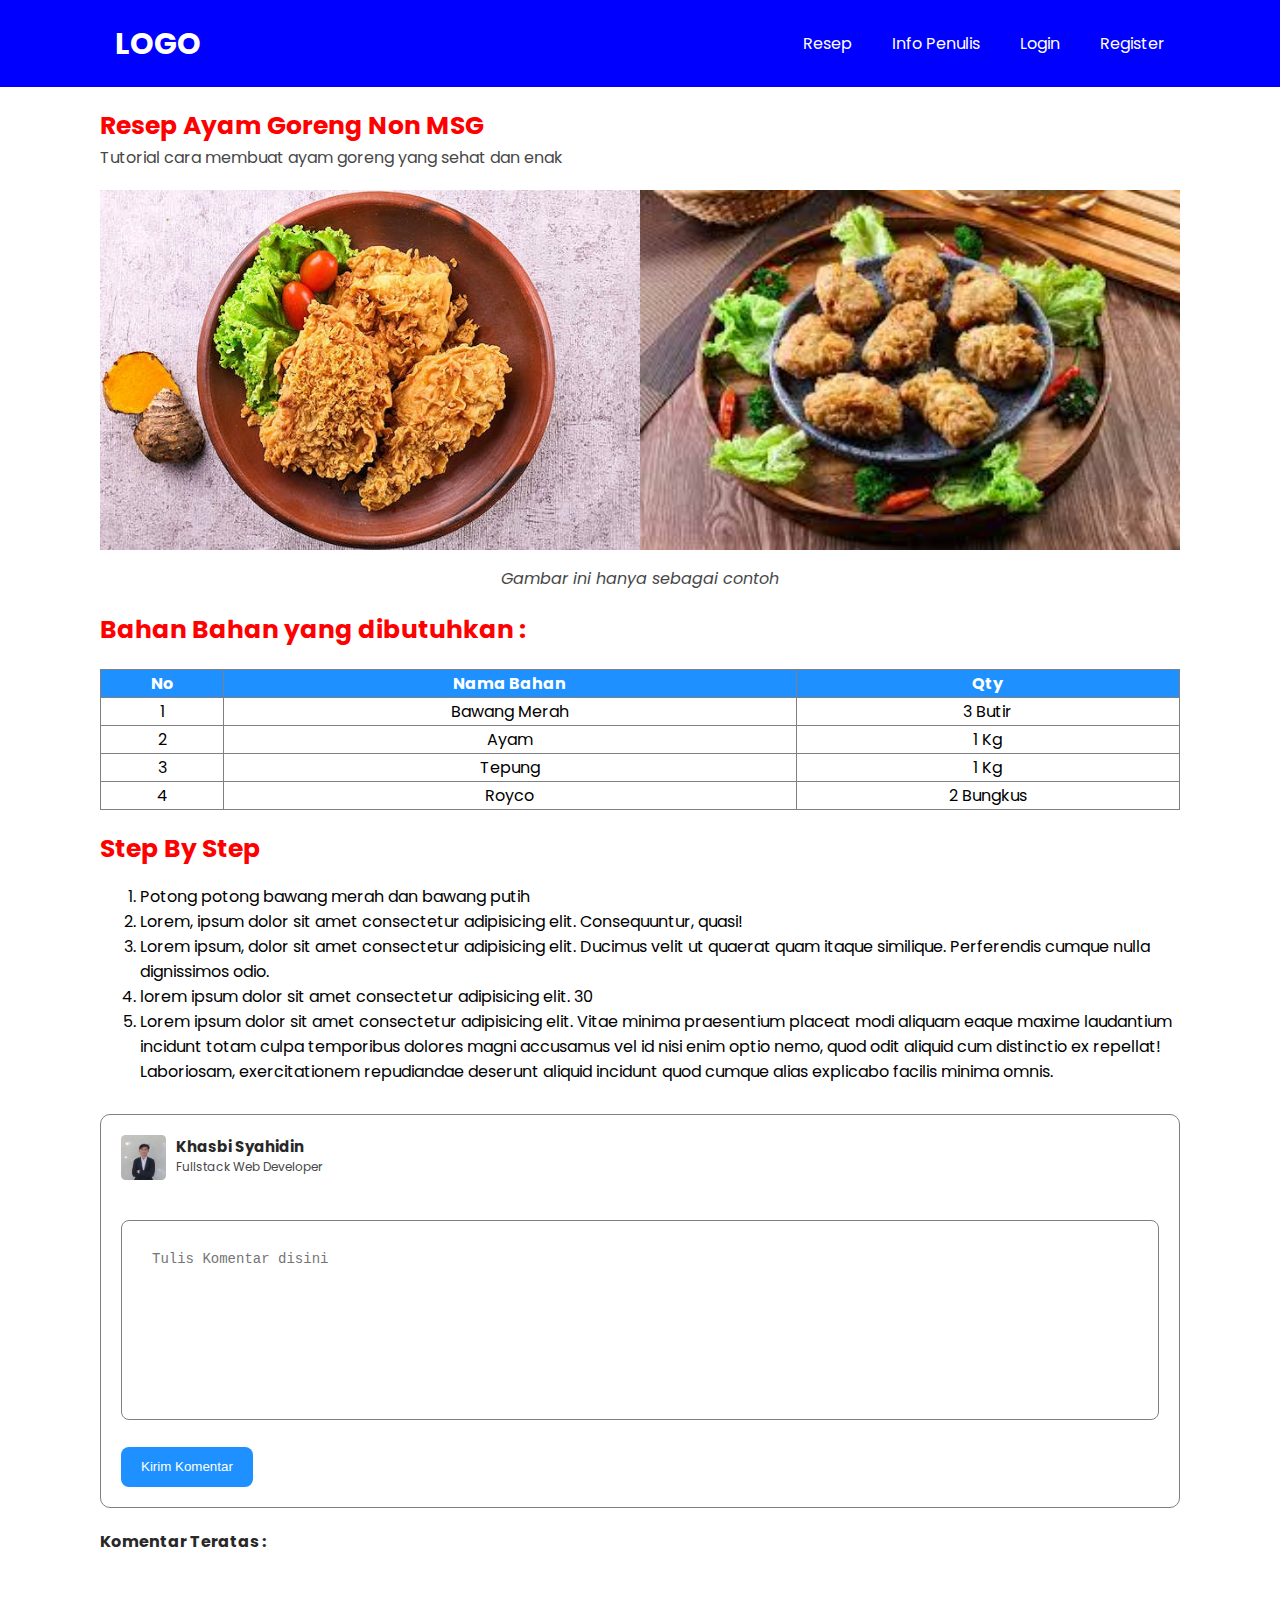
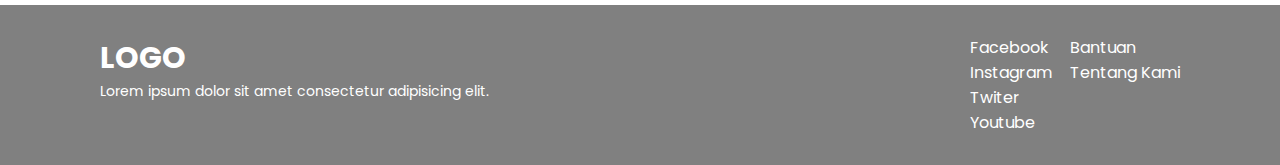
==== index.html @ 2546efcc "upload" ====
<!DOCTYPE html>
<html lang="en">
  <head>
    <meta charset="UTF-8" />
    <meta name="viewport" content="width=device-width, initial-scale=1.0" />
    <title>Document</title>
    <link rel="stylesheet" href="resep.css" />
    <link rel="preconnect" href="https://fonts.googleapis.com" />
    <link rel="preconnect" href="https://fonts.gstatic.com" crossorigin />
    <link
      href="https://fonts.googleapis.com/css2?family=Poppins:ital,wght@0,100;0,200;0,300;0,400;0,500;0,600;0,700;0,800;0,900;1,100;1,200;1,300;1,400;1,500;1,600;1,700;1,800;1,900&display=swap"
      rel="stylesheet"
    />
  </head>
  <body>
    <nav>
      <div class="container">
        <div class="content">
          <span class="logo">LOGO</span>
          <ul class="list-navbar">
            <li><a href="">Resep</a></li>
            <li><a href="">Info Penulis</a></li>
            <li><a href="login.html">Login</a></li>
            <li><a href="register.html">Register</a></li>
          </ul>
        </div>
      </div>
    </nav>
    <section id="resep">
      <div class="container">
        <h1 class="title">Resep Ayam Goreng Non MSG</h1>
        <p class="sub-title">
          Tutorial cara membuat ayam goreng yang sehat dan enak
        </p>
        <div class="gambar">
          <img src="ayamgoreng2.jpeg" alt="" class="ayam" />
          <img src="ayamgoreng.jpeg" alt="" class="ayam" />
        </div>
        <p class="info-image">Gambar ini hanya sebagai contoh</p>
        <article>
          <h4 class="title">Bahan Bahan yang dibutuhkan :</h4>
          <!-- <ol class="bahan">
            <li>1 ekor ayam</li>
            <li>1 Bungkus Royco</li>
            <li>3 buah bawang merah</li>
            <li>2 buah bawang putih</li>
            <li>1/2 liter minyak goreng</li>
          </ol> -->
          <table border="1" style="border-collapse: collapse">
            <tr>
              <th>No</th>
              <th>Nama Bahan</th>
              <th>Qty</th>
            </tr>
            <tr>
              <td>1</td>
              <td>Bawang Merah</td>
              <td>3 Butir</td>
            </tr>
            <tr>
              <td>2</td>
              <td>Ayam</td>
              <td>1 Kg</td>
            </tr>
            <tr>
              <td>3</td>
              <td>Tepung</td>
              <td>1 Kg</td>
            </tr>
            <tr>
              <td>4</td>
              <td>Royco</td>
              <td>2 Bungkus</td>
            </tr>
          </table>
          <h4 class="title">Step By Step</h4>
          <ol class="bahan">
            <li>Potong potong bawang merah dan bawang putih</li>
            <li>
              Lorem, ipsum dolor sit amet consectetur adipisicing elit.
              Consequuntur, quasi!
            </li>
            <li>
              Lorem ipsum, dolor sit amet consectetur adipisicing elit. Ducimus
              velit ut quaerat quam itaque similique. Perferendis cumque nulla
              dignissimos odio.
            </li>
            <li>lorem ipsum dolor sit amet consectetur adipisicing elit. 30</li>
            <li>
              Lorem ipsum dolor sit amet consectetur adipisicing elit. Vitae
              minima praesentium placeat modi aliquam eaque maxime laudantium
              incidunt totam culpa temporibus dolores magni accusamus vel id
              nisi enim optio nemo, quod odit aliquid cum distinctio ex
              repellat! Laboriosam, exercitationem repudiandae deserunt aliquid
              incidunt quod cumque alias explicabo facilis minima omnis.
            </li>
          </ol>
        </article>
      </div>
    </section>
    <section id="comment">
      <div class="container">
        <div class="content-comment">
          <div class="profile">
            <img class="img-profile" src="profile.png" alt="" />
            <div class="title-profile">
              <h6>Khasbi Syahidin</h6>
              <p>Fullstack Web Developer</p>
            </div>
          </div>
          <div class="comment">
            <textarea
              id="commentInput"
              name=""
              id=""
              placeholder="Tulis Komentar disini"
            ></textarea>
            <button type="submit" onclick="addComment()" class="submit">
              Kirim Komentar
            </button>
          </div>
        </div>
        <h4>Komentar Teratas :</h4>
        <div class="example-comment">
          <!-- <div class="card">
            <h6 class="title-card">Fatih Abiyyi Arfat</h6>
            <p class="message">
              Sangat bermanfaat kak artikelnya!, terimakasih
            </p>
          </div> -->
          <ul id="commentList"></ul>
        </div>
      </div>
    </section>
    <footer id="footer">
      <div class="container">
        <div class="content-footer">
          <div class="about">
            <div class="logo">
              <span>LOGO</span>
            </div>
            <p class="adress">
              Lorem ipsum dolor sit amet consectetur adipisicing elit.
            </p>
          </div>
          <div class="detail">
            <div class="sosmed">
              <ul class="list-sosmed">
                <li><a href="">Facebook</a></li>
                <li><a href="">Instagram</a></li>
                <li><a href="">Twiter</a></li>
                <li><a href="">Youtube</a></li>
              </ul>
            </div>
            <div class="other">
              <ul class="list-other">
                <li><a href="">Bantuan</a></li>
                <li><a href="">Tentang Kami</a></li>
              </ul>
            </div>
          </div>
        </div>
      </div>
    </footer>
    <script src="script.js"></script>
  </body>
</html>
---- resep.css ----
body{
    margin: 0;
    font-family: 'Poppins', sans-serif;
    overflow-x: hidden;
}
h1, h2, h3, h4, h5, h6{
    color: rgb(40, 40, 40);
}

p{
    color: rgb(71, 71, 71);
}
nav{
    padding: 15px;
    background-color: blue;
    
}

ul{    
    display: flex;
    justify-content: space-between;
    
    padding: 0;
    gap: 40px;
}
ul li{
    list-style: none;
}
ul li a{
    text-decoration: none;
    color: white;
}
.container{
    
    margin-right: 100px;
    margin-left: 100px;
}
.content{
    display: flex;
    justify-content: space-between;
}
.logo{
    font-size: 30px;
    font-weight: bold;
    color: white;
    margin: auto 0;
}

/* @media screen and (max-width: 768px) {
    .container{
        margin: 10px;
    }
    nav{
        padding: 10px, 0px;
    }

    ul li a{
        text-decoration: none;
        color: white;
        font-size: 12px;
    }
} */

.ayam{
    width: 50%;
}

.gambar{
    display: flex;
}

.title, .sub-title{
    margin: 0;
}

.title{
    margin-top: 20px;
}
.sub-title{
    margin-bottom: 20px;
}

.info-image{
    text-align: center;
    font-style: italic;
}

.bahan{
    display: flex;
    flex-direction: column;
    gap: 0;
}
.title-bahan{
    font-size: 20px;
    margin: 0;
}
table{
    width: 100%;
    margin: 20px 0;
}
td{
    text-align: center;
}
th{
    background-color:dodgerblue;
    color: white;
}
.nama-bahan{
}

footer{
    background-color: gray;
    padding-top: 20px;
    padding: 30px 0;
}
.sosmed{
    color: aquamarine;
}

.detail{
    display: flex;
    gap: 18px;
}

.content-footer{
    display: flex;
    flex-direction: row;
    justify-content: space-between;
    gap: 30px;
}
.sosmed .list-sosmed, .list-other{
    display: flex;
    flex-direction: column;
    gap: 0;
    margin: 0;
}

.adress{
    font-size: 14px;
    color: white;
    margin: 0;
}

.detail{
    display: flex;
    flex-direction: row;
}

#comment{
    margin: 30px 0;
}
.content-comment{
    border-radius: 10px;
    /* color: white; */
    border: 1px solid gray;
}
.profile{
    display: flex;
    padding: 20px;
}

.comment textarea{
    width: 100%;
    height: 200px;
    padding: 30px;
    resize: none;
    box-sizing: border-box;
    font-size: 14px;
    border-radius: 8px;
    border: 1px solid gray;
}

.comment{
    padding: 20px;
}

.img-profile{
    width: 45px;
    height: 45px;
    border-radius: 10%;
}

.title-profile{
    margin: 0, auto;
    padding: 0px 10px;
    
}

.title-profile h6{
    margin: 0;
    font-size: 15px;
}
.title-profile p{
    margin: 0;
    font-size: 12px;
}

.submit{
    background-color: dodgerblue;
    border: none;
    border-radius: 8px;
    height: 40px;
    color: white;
    padding: 10px 20px;
    margin-top: 20px;
}

.example-comment{
    display: flex;
    flex-wrap: wrap;
    margin: 10px 0;
    gap: 10px;
    width: 100%;
    overflow-x: scroll;
    /* justify-content: space-between; */
}

.card{
    padding: 20px;
    border-radius: 10px;
    border: 1px solid gray;
    /* width: 42%; */
    /* box-sizing: content-box; */
    /* max-width: 40%; */
}

#commentList{
    gap: 10px;
    display: flex;
}

.title-card{
    margin: 0;
    font-size: 14px;
    box-sizing: border-box;
}

.message{
    margin: 0;
    font-size: 10px;
    box-sizing: border-box;
}

#commentList{
    margin: 0;
    gap: 0;
}

.icon{
    visibility: hidden;
    margin: auto 0;
    width: 40px;
    color: white;
}

@media screen and (max-width: 768px){
    .container{
        margin: 0 15px;
    }
    .content .list-navbar{
        visibility: hidden;
        position: absolute;
    }
    

    .icon{
        visibility: visible;
    }
    .logo{
        font-size: 20px;

    }
    .sub-title{
        font-size: 10px;
    }
    h1{
        font-size: 16px;
    }
    p{
        font-size: 10px;
    }
    .title{
        font-size: 18px;
    }
    ol{
        padding: 0 10px;
    }
    ol li{
        font-size: 12px;
    }
    .submit{
        font-size: 12px;
        /* padding: 10px; */
        height: 30px;
        margin-top: 8px;
    }
    table{
        font-size: 12px;
    }
    .comment, .profile{
        padding: 10px;
    }
    #commentInput{
        padding: 10px;
        height: 100px;
        font-size: 12px;
    }
    .card{
        padding: 10px;
    }
    .about, .adress{
        font-size: 12px;
    }
    .detail .sosmed .list-sosmed li a, .list-other li a{
        font-size: 12px;
    }
    .content-footer{
        gap: 10px;
    }
}
@media screen and (max-width: 375px){
    .title{
        font-size: 16px;
        color: blue;
    }
}

@media screen and (min-width: 500px){
    .title{
        color: red;
        font-size: 25px;
    }
}
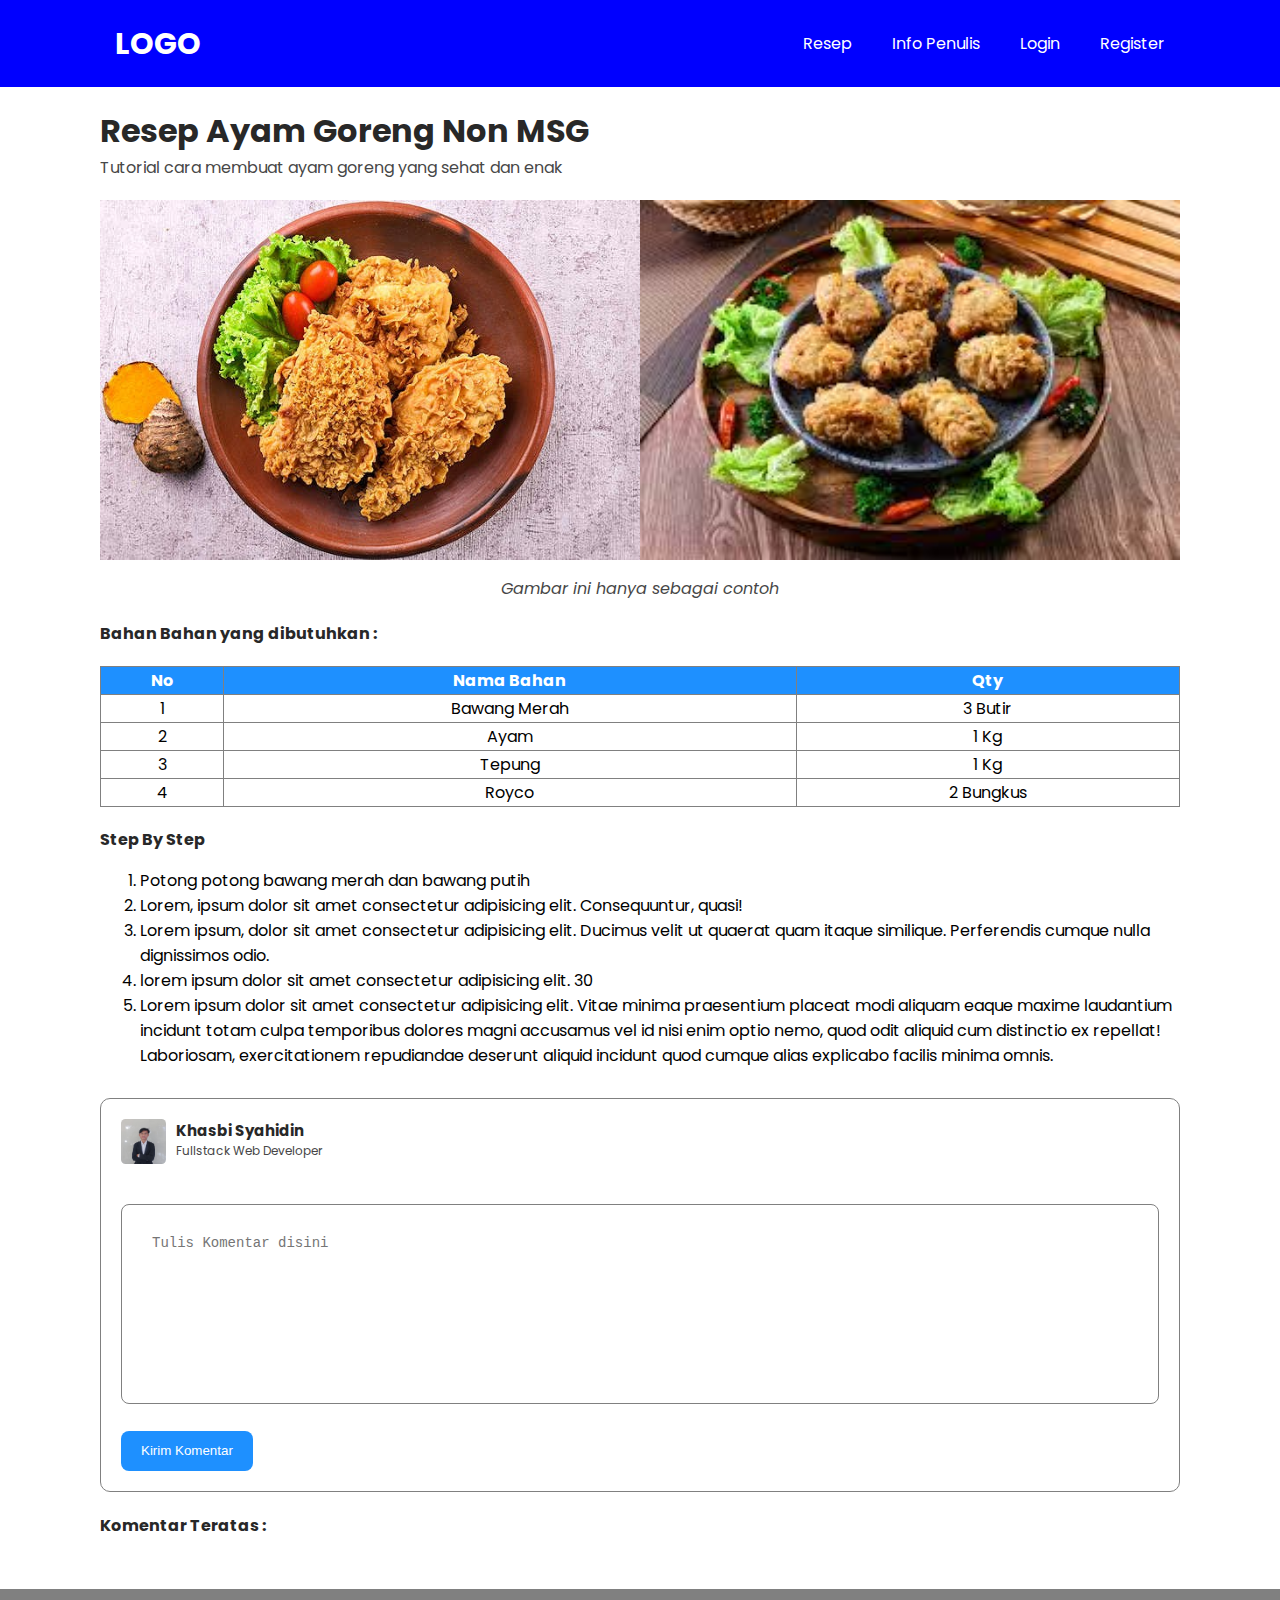
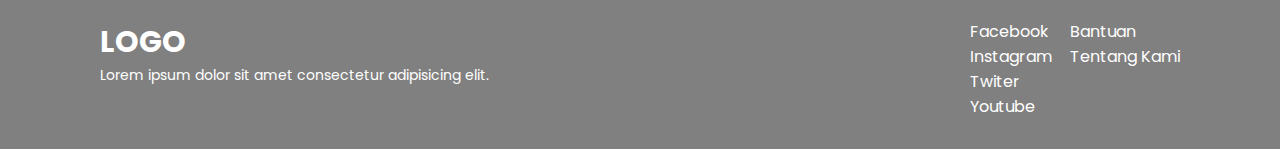
==== commit 6486c735: "rename file css" ====
--- a/index.html
+++ b/index.html
@@ -3,8 +3,8 @@
   <head>
     <meta charset="UTF-8" />
     <meta name="viewport" content="width=device-width, initial-scale=1.0" />
-    <title>Document</title>
-    <link rel="stylesheet" href="resep.css" />
+    <title>Resep Ayam Goreng | Khasbi Syahidin</title>
+    <link rel="stylesheet" href="style.css" />
     <link rel="preconnect" href="https://fonts.googleapis.com" />
     <link rel="preconnect" href="https://fonts.gstatic.com" crossorigin />
     <link
--- a/style.css
+++ b/style.css
@@ -0,0 +1,327 @@
+body{
+    margin: 0;
+    font-family: 'Poppins', sans-serif;
+    overflow-x: hidden;
+}
+h1, h2, h3, h4, h5, h6{
+    color: rgb(40, 40, 40);
+}
+
+p{
+    color: rgb(71, 71, 71);
+}
+nav{
+    padding: 15px;
+    background-color: blue;
+    
+}
+
+ul{    
+    display: flex;
+    justify-content: space-between;
+    
+    padding: 0;
+    gap: 40px;
+}
+ul li{
+    list-style: none;
+}
+ul li a{
+    text-decoration: none;
+    color: white;
+}
+.container{
+    
+    margin-right: 100px;
+    margin-left: 100px;
+}
+.content{
+    display: flex;
+    justify-content: space-between;
+}
+.logo{
+    font-size: 30px;
+    font-weight: bold;
+    color: white;
+    margin: auto 0;
+}
+
+/* @media screen and (max-width: 768px) {
+    .container{
+        margin: 10px;
+    }
+    nav{
+        padding: 10px, 0px;
+    }
+
+    ul li a{
+        text-decoration: none;
+        color: white;
+        font-size: 12px;
+    }
+} */
+
+.ayam{
+    width: 50%;
+}
+
+.gambar{
+    display: flex;
+}
+
+.title, .sub-title{
+    margin: 0;
+}
+
+.title{
+    margin-top: 20px;
+}
+.sub-title{
+    margin-bottom: 20px;
+}
+
+.info-image{
+    text-align: center;
+    font-style: italic;
+}
+
+.bahan{
+    display: flex;
+    flex-direction: column;
+    gap: 0;
+}
+.title-bahan{
+    font-size: 20px;
+    margin: 0;
+}
+table{
+    width: 100%;
+    margin: 20px 0;
+}
+td{
+    text-align: center;
+}
+th{
+    background-color:dodgerblue;
+    color: white;
+}
+.nama-bahan{
+}
+
+footer{
+    background-color: gray;
+    padding-top: 20px;
+    padding: 30px 0;
+}
+.sosmed{
+    color: aquamarine;
+}
+
+.detail{
+    display: flex;
+    gap: 18px;
+}
+
+.content-footer{
+    display: flex;
+    flex-direction: row;
+    justify-content: space-between;
+    gap: 30px;
+}
+.sosmed .list-sosmed, .list-other{
+    display: flex;
+    flex-direction: column;
+    gap: 0;
+    margin: 0;
+}
+
+.adress{
+    font-size: 14px;
+    color: white;
+    margin: 0;
+}
+
+.detail{
+    display: flex;
+    flex-direction: row;
+}
+
+#comment{
+    margin: 30px 0;
+}
+.content-comment{
+    border-radius: 10px;
+    /* color: white; */
+    border: 1px solid gray;
+}
+.profile{
+    display: flex;
+    padding: 20px;
+}
+
+.comment textarea{
+    width: 100%;
+    height: 200px;
+    padding: 30px;
+    resize: none;
+    box-sizing: border-box;
+    font-size: 14px;
+    border-radius: 8px;
+    border: 1px solid gray;
+}
+
+.comment{
+    padding: 20px;
+}
+
+.img-profile{
+    width: 45px;
+    height: 45px;
+    border-radius: 10%;
+}
+
+.title-profile{
+    margin: 0, auto;
+    padding: 0px 10px;
+    
+}
+
+.title-profile h6{
+    margin: 0;
+    font-size: 15px;
+}
+.title-profile p{
+    margin: 0;
+    font-size: 12px;
+}
+
+.submit{
+    background-color: dodgerblue;
+    border: none;
+    border-radius: 8px;
+    height: 40px;
+    color: white;
+    padding: 10px 20px;
+    margin-top: 20px;
+}
+
+.example-comment{
+    display: flex;
+    flex-wrap: wrap;
+    margin: 10px 0;
+    gap: 10px;
+    width: 100%;
+    overflow-x: scroll;
+    /* justify-content: space-between; */
+}
+
+.card{
+    padding: 20px;
+    border-radius: 10px;
+    border: 1px solid gray;
+    /* width: 42%; */
+    /* box-sizing: content-box; */
+    /* max-width: 40%; */
+}
+
+#commentList{
+    gap: 10px;
+    display: flex;
+}
+
+.title-card{
+    margin: 0;
+    font-size: 14px;
+    box-sizing: border-box;
+}
+
+.message{
+    margin: 0;
+    font-size: 10px;
+    box-sizing: border-box;
+}
+
+#commentList{
+    margin: 0;
+    gap: 0;
+}
+
+.icon{
+    visibility: hidden;
+    margin: auto 0;
+    width: 40px;
+    color: white;
+}
+
+@media screen and (max-width: 768px){
+    nav{
+        padding: 0px 5px;
+    }
+    .container{
+        margin: 0 15px;
+    }
+    .content .list-navbar{
+        gap: 10px;
+    }
+    .content .list-navbar li a{
+        /* visibility: hidden; */
+        /* position: absolute; */
+        font-size: 10px;
+    }
+    
+
+    .icon{
+        visibility: visible;
+    }
+    .logo{
+        font-size: 20px;
+
+    }
+    .sub-title{
+        font-size: 10px;
+    }
+    h1{
+        font-size: 16px;
+    }
+    p{
+        font-size: 10px;
+    }
+    .title{
+        font-size: 18px;
+    }
+    ol{
+        padding: 0 10px;
+    }
+    ol li{
+        font-size: 12px;
+    }
+    .submit{
+        font-size: 12px;
+        /* padding: 10px; */
+        height: 30px;
+        margin-top: 8px;
+    }
+    table{
+        font-size: 12px;
+    }
+    .comment, .profile{
+        padding: 10px;
+    }
+    #commentInput{
+        padding: 10px;
+        height: 100px;
+        font-size: 12px;
+    }
+    .card{
+        padding: 10px;
+    }
+    .about, .adress{
+        font-size: 12px;
+    }
+    .detail .sosmed .list-sosmed li a, .list-other li a{
+        font-size: 12px;
+    }
+    .content-footer{
+        gap: 10px;
+    }
+}
